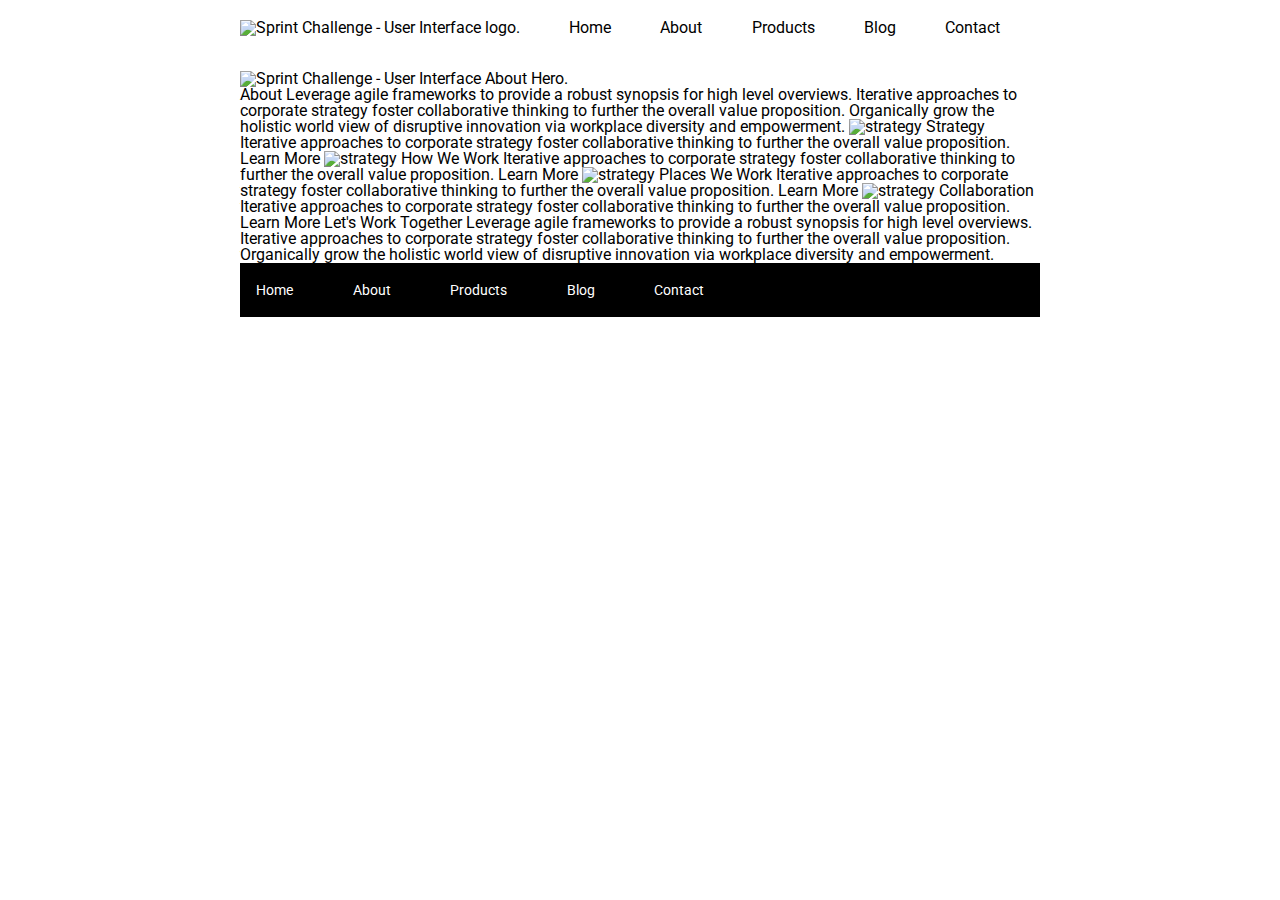
==== about.html @ c2600d19 "added nav and hero image to about page" ====
<!doctype html>

<html lang="en">
<head>
  <meta charset="utf-8">

  <title>Sprint Challenge - About</title>

  <link href="https://fonts.googleapis.com/css?family=Roboto|Rubik" rel="stylesheet">
  <link rel="stylesheet" href="css/index.css">

</head>

<body>
    <div class="container about-page">
     
      <!-- Header -->
      <section class="header">
          <nav>
              <a href="index.html"><img class="logo" src="img/lambda-black.png" alt="Sprint Challenge - User Interface logo."></a>    
              <a href="index.html">Home</a>
              <a href="#">About</a>
              <a href="#">Products</a>
              <a href="#">Blog</a>
              <a href="#">Contact</a>
          </nav>

          <img class="about-hero" src="img/jumbo-about.png" alt="Sprint Challenge - User Interface About Hero.">
      </section> 

    About

    Leverage agile frameworks to provide a robust synopsis for high level overviews. Iterative approaches to corporate strategy foster collaborative thinking to further the overall value proposition. Organically grow the holistic world view of disruptive innovation via workplace diversity and empowerment.


    <img src="img/about-plan.png" alt="strategy">
    
    Strategy
    
    Iterative approaches to corporate strategy foster collaborative thinking to further the overall value proposition.

    Learn More



    <img src="img/about-working.png" alt="strategy">
    
    How We Work
    
    Iterative approaches to corporate strategy foster collaborative thinking to further the overall value proposition.

    Learn More



    <img src="img/about-office.png" alt="strategy">
    
    Places We Work

    Iterative approaches to corporate strategy foster collaborative thinking to further the overall value proposition.

    Learn More

    <img src="img/about-meeting.png" alt="strategy">
    
    Collaboration
    
    Iterative approaches to corporate strategy foster collaborative thinking to further the overall value proposition.

    Learn More

    Let's Work Together

    Leverage agile frameworks to provide a robust synopsis for high level overviews. Iterative approaches to corporate strategy foster collaborative thinking to further the overall value proposition. Organically grow the holistic world view of disruptive innovation via workplace diversity and empowerment.
        
      <footer>
        <nav>
          <a href="index.html">Home</a>
          <a href="#">About</a>
          <a href="#">Products</a>
          <a href="#">Blog</a>
          <a href="#">Contact</a>
        </nav>
      </footer>
    </div><!-- container -->        
</body>
</html>
---- css/index.css ----
/* http://meyerweb.com/eric/tools/css/reset/ 
   v2.0 | 20110126
   License: none (public domain)
*/

html, body, div, span, applet, object, iframe,
h1, h2, h3, h4, h5, h6, p, blockquote, pre,
a, abbr, acronym, address, big, cite, code,
del, dfn, em, img, ins, kbd, q, s, samp,
small, strike, strong, sub, sup, tt, var,
b, u, i, center,
dl, dt, dd, ol, ul, li,
fieldset, form, label, legend,
table, caption, tbody, tfoot, thead, tr, th, td,
article, aside, canvas, details, embed, 
figure, figcaption, footer, header, hgroup, 
menu, nav, output, ruby, section, summary,
time, mark, audio, video {
	margin: 0;
	padding: 0;
	border: 0;
	font-size: 100%;
	font: inherit;
	vertical-align: baseline;
}
/* HTML5 display-role reset for older browsers */
article, aside, details, figcaption, figure, 
footer, header, hgroup, menu, nav, section {
	display: block;
}
body {
	line-height: 1;
}
ol, ul {
	list-style: none;
}
blockquote, q {
	quotes: none;
}
blockquote:before, blockquote:after,
q:before, q:after {
	content: '';
	content: none;
}
table {
	border-collapse: collapse;
	border-spacing: 0;
}

* {
    box-sizing: border-box;
}

html, body {
    height: 100%;
    font-family: 'Roboto', sans-serif;
}

h1, h2, h3, h4, h5 {
    font-size: 18px;
    margin-bottom: 15px;
    font-family: 'Rubik', sans-serif;
}

p {
    line-height: 1.4;
}

.container {
    width: 800px;
    margin: 0 auto;
}

.header nav {
    display: flex;
    justify-content: space-between;
    align-items: flex-end;
    margin-right: 40px;
  }

  .header nav a {
      text-decoration: none;
      color: black;
      margin-top: 20px;
      margin-bottom: 35px;  
  }

.top-content {
    display: flex;
    flex-wrap: wrap;
    justify-content: space-evenly;
    margin-top: 20px;
    margin-bottom: 20px;
    border-bottom: 1px dashed black;
}

.top-content .text-container {
    width: 48%;
    padding: 0 1%;
    padding-bottom: 20px;  
}

.middle-content {
    margin-bottom: 20px;
    border-bottom: 1px dashed black;
}

.middle-content h2 {
    padding: 0 2%;
    margin-bottom: 0;
}

.middle-content .boxes {
    display: flex;
    flex-wrap: wrap;
    justify-content: space-evenly;
}

.middle-content .boxes .box {
    width: 12.5%;
    height: 100px;
    background: black;
    margin: 20px 2.5%;
    color: white;
    display: flex;
    align-items: center;
    justify-content: center;
}

.middle-content .boxes .one {
    background: teal;
}

.middle-content .boxes .two {
    background: gold;
}

.middle-content .boxes .three {
    background: cadetblue;
}

.middle-content .boxes .four {
    background: coral;
}

.middle-content .boxes .five {
    background: crimson;
}

.middle-content .boxes .six {
    background: forestgreen;
}

.middle-content .boxes .seven {
    background: darkorchid;
}

.middle-content .boxes .eight {
    background: hotpink;
}

.middle-content .boxes .nine {
    background: indigo;
}

.middle-content .boxes .ten {
    background: dodgerblue;
}

.bottom-content {
    display: flex;
    margin: 0 2% 20px;
    justify-content: space-around;
}

.bottom-content .text-container {
    padding-right: 4%;
}

.bottom-content .text-container:last-child {
    padding-right: 0;
}

footer {
    width: 100%;
    background: black;
}

footer nav {
    width: 60%;
    display: flex;
    justify-content: space-between;
    align-items: center;
    padding: 20px 2%;
    font-size: 14px;
}

footer nav a {
    color: white;
    text-decoration: none;
}
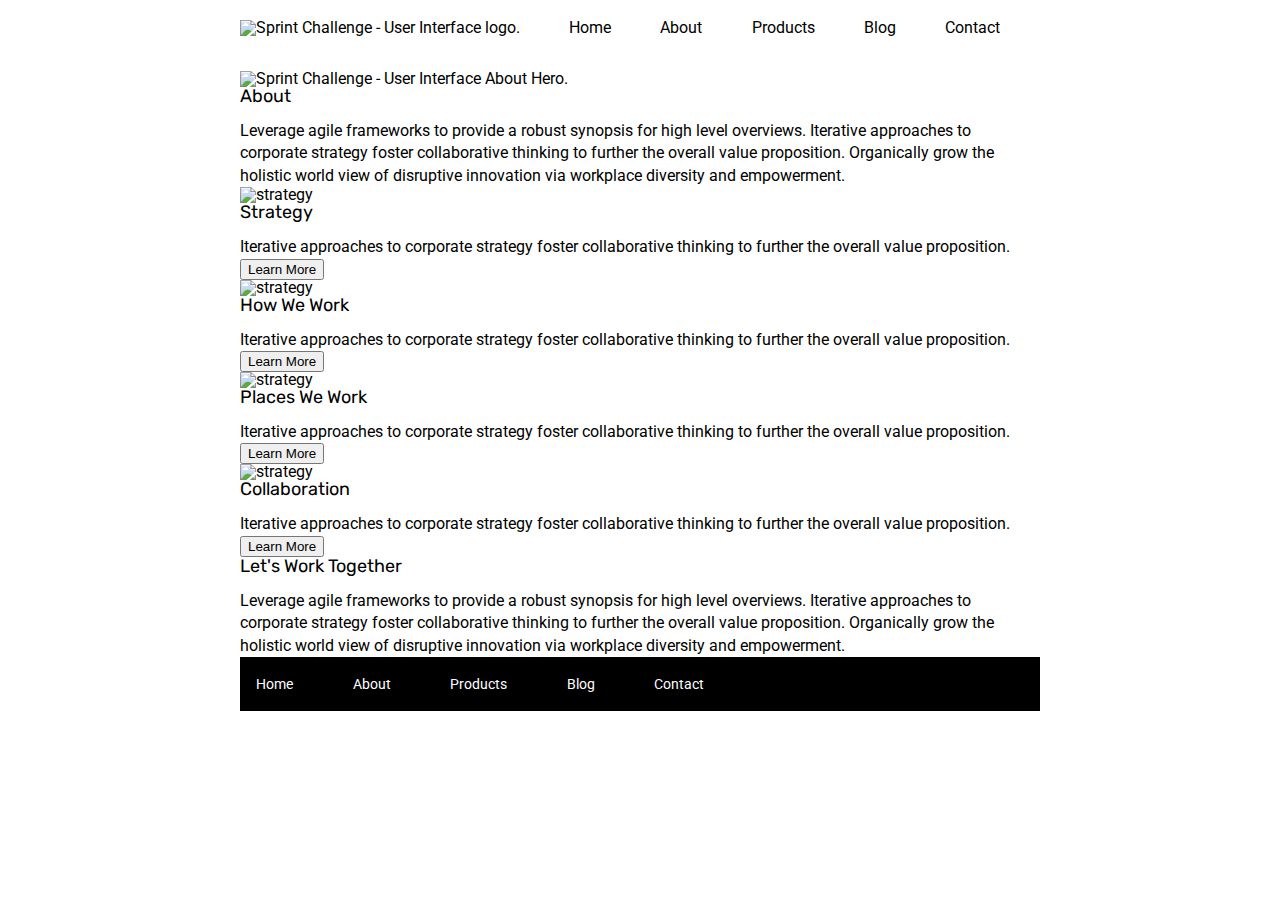
==== commit 58e68abf: "added tags to html" ====
--- a/about.html
+++ b/about.html
@@ -28,50 +28,97 @@
           <img class="about-hero" src="img/jumbo-about.png" alt="Sprint Challenge - User Interface About Hero.">
       </section> 
 
-    About
-
-    Leverage agile frameworks to provide a robust synopsis for high level overviews. Iterative approaches to corporate strategy foster collaborative thinking to further the overall value proposition. Organically grow the holistic world view of disruptive innovation via workplace diversity and empowerment.
+      <!-- Top Content -->
+      <section class="about-top-content">
+        <div class="text-content">
+          <h2>
+            About
+          </h2>  
+          
+          <p>
+            Leverage agile frameworks to provide a robust synopsis for high level overviews. Iterative approaches to corporate strategy foster collaborative thinking to further the overall value proposition. Organically grow the holistic world view of disruptive innovation via workplace diversity and empowerment.
+          </p>
+        </div>
+      </section>
+    
+      <!-- Middle Content -->
+      <section class="about-middle-content">
+          
+          <div class="strategy">
+              <img src="img/about-plan.png" alt="strategy">
+              <h2>
+                  Strategy
+                </h2>
+                
+                <p>
+                  Iterative approaches to corporate strategy foster collaborative thinking to further the overall value proposition.
+                </p>
+      
+                <button>
+                  Learn More  
+                </button>
+          </div>
+          
+          <div class="how-we-work">
+              <img src="img/about-working.png" alt="strategy">
+          
+              <h2>How We Work</h2>
+              
+              <p>
+                Iterative approaches to corporate strategy foster collaborative thinking to further the overall value proposition.
+              </p>
+              
+              <button>
+                Learn More  
+              </button>  
+          </div>
+          
+          <div class="places-we-work">
+              <img src="img/about-office.png" alt="strategy">
+          
+              <h2>
+                  Places We Work
+              </h2>
+              
+              <p>
+                  Iterative approaches to corporate strategy foster collaborative thinking to further the overall value proposition.
+              </p>
+              
+              <button>
+                  Learn More
+              </button>
+          </div>
+          
+          <div class="collaboration">
+              <img src="img/about-meeting.png" alt="strategy">
+          
+              <h2>
+                  Collaboration
+              </h2>
+              
+              <p>
+                  Iterative approaches to corporate strategy foster collaborative thinking to further the overall value proposition.
+              </p>
+              
+              <button>
+                  Learn More
+              </button>
+          </div>
+    
+      </section>
 
 
-    <img src="img/about-plan.png" alt="strategy">
+ 
+      <section class="about-bottom-content">
+          <h2>
+              Let's Work Together
+          </h2>
+        
+          <p>
+              Leverage agile frameworks to provide a robust synopsis for high level overviews. Iterative approaches to corporate strategy foster collaborative thinking to further the overall value proposition. Organically grow the holistic world view of disruptive innovation via workplace diversity and empowerment.
+          </p>
+      </section>
     
-    Strategy
-    
-    Iterative approaches to corporate strategy foster collaborative thinking to further the overall value proposition.
-
-    Learn More
-
-
-
-    <img src="img/about-working.png" alt="strategy">
-    
-    How We Work
-    
-    Iterative approaches to corporate strategy foster collaborative thinking to further the overall value proposition.
-
-    Learn More
-
-
-
-    <img src="img/about-office.png" alt="strategy">
-    
-    Places We Work
-
-    Iterative approaches to corporate strategy foster collaborative thinking to further the overall value proposition.
-
-    Learn More
-
-    <img src="img/about-meeting.png" alt="strategy">
-    
-    Collaboration
-    
-    Iterative approaches to corporate strategy foster collaborative thinking to further the overall value proposition.
-
-    Learn More
-
-    Let's Work Together
-
-    Leverage agile frameworks to provide a robust synopsis for high level overviews. Iterative approaches to corporate strategy foster collaborative thinking to further the overall value proposition. Organically grow the holistic world view of disruptive innovation via workplace diversity and empowerment.
         
       <footer>
         <nav>
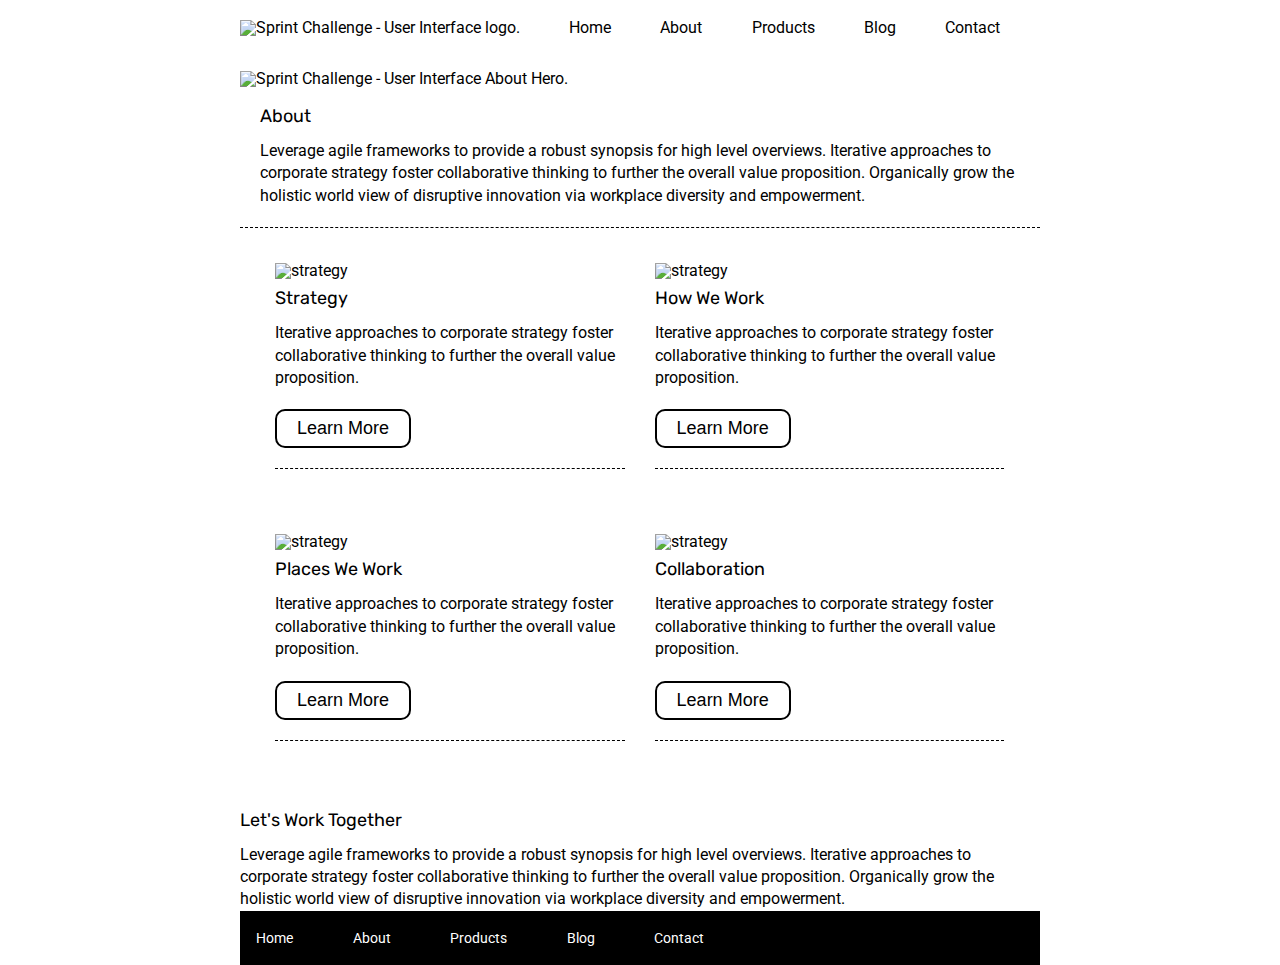
==== commit 3f5b072f: "finished about page middle content" ====
--- a/about.html
+++ b/about.html
@@ -44,22 +44,22 @@
       <!-- Middle Content -->
       <section class="about-middle-content">
           
-          <div class="strategy">
+          <div class="box strategy">
               <img src="img/about-plan.png" alt="strategy">
               <h2>
                   Strategy
-                </h2>
-                
-                <p>
+              </h2>
+              
+              <p>
                   Iterative approaches to corporate strategy foster collaborative thinking to further the overall value proposition.
-                </p>
-      
-                <button>
+              </p>
+    
+              <button>
                   Learn More  
-                </button>
+              </button>
           </div>
           
-          <div class="how-we-work">
+          <div class="box how-we-work">
               <img src="img/about-working.png" alt="strategy">
           
               <h2>How We Work</h2>
@@ -73,7 +73,7 @@
               </button>  
           </div>
           
-          <div class="places-we-work">
+          <div class="box places-we-work">
               <img src="img/about-office.png" alt="strategy">
           
               <h2>
@@ -89,7 +89,7 @@
               </button>
           </div>
           
-          <div class="collaboration">
+          <div class="box collaboration">
               <img src="img/about-meeting.png" alt="strategy">
           
               <h2>
@@ -107,8 +107,6 @@
     
       </section>
 
-
- 
       <section class="about-bottom-content">
           <h2>
               Let's Work Together
--- a/css/index.css
+++ b/css/index.css
@@ -198,4 +198,41 @@
 footer nav a {
     color: white;
     text-decoration: none;
-}+}
+
+.about-top-content {
+    border-bottom: 1px dashed black;
+    padding: 20px;
+}
+
+.about-middle-content {
+    /* border: 1px solid red; */
+    padding: 20px;
+    display: flex;
+    flex-wrap: wrap;
+}
+
+.about-middle-content .box {
+    border-bottom: 1px dashed black;
+    width: 46%;
+    margin: 15px 15px 50px 15px;
+    padding-bottom: 20px;
+}
+
+.about-middle-content .box img {
+    width: 100%;
+}
+
+.about-middle-content .box h2 {
+    /* border: 1px solid red; */
+    margin-top: 10px;
+}
+
+.about-middle-content .box button {
+    border: 2px solid black;
+    font-size: 18px;
+    margin-top: 20px;
+    padding: 7px 20px;
+    background: white;
+    border-radius: 10px;
+} 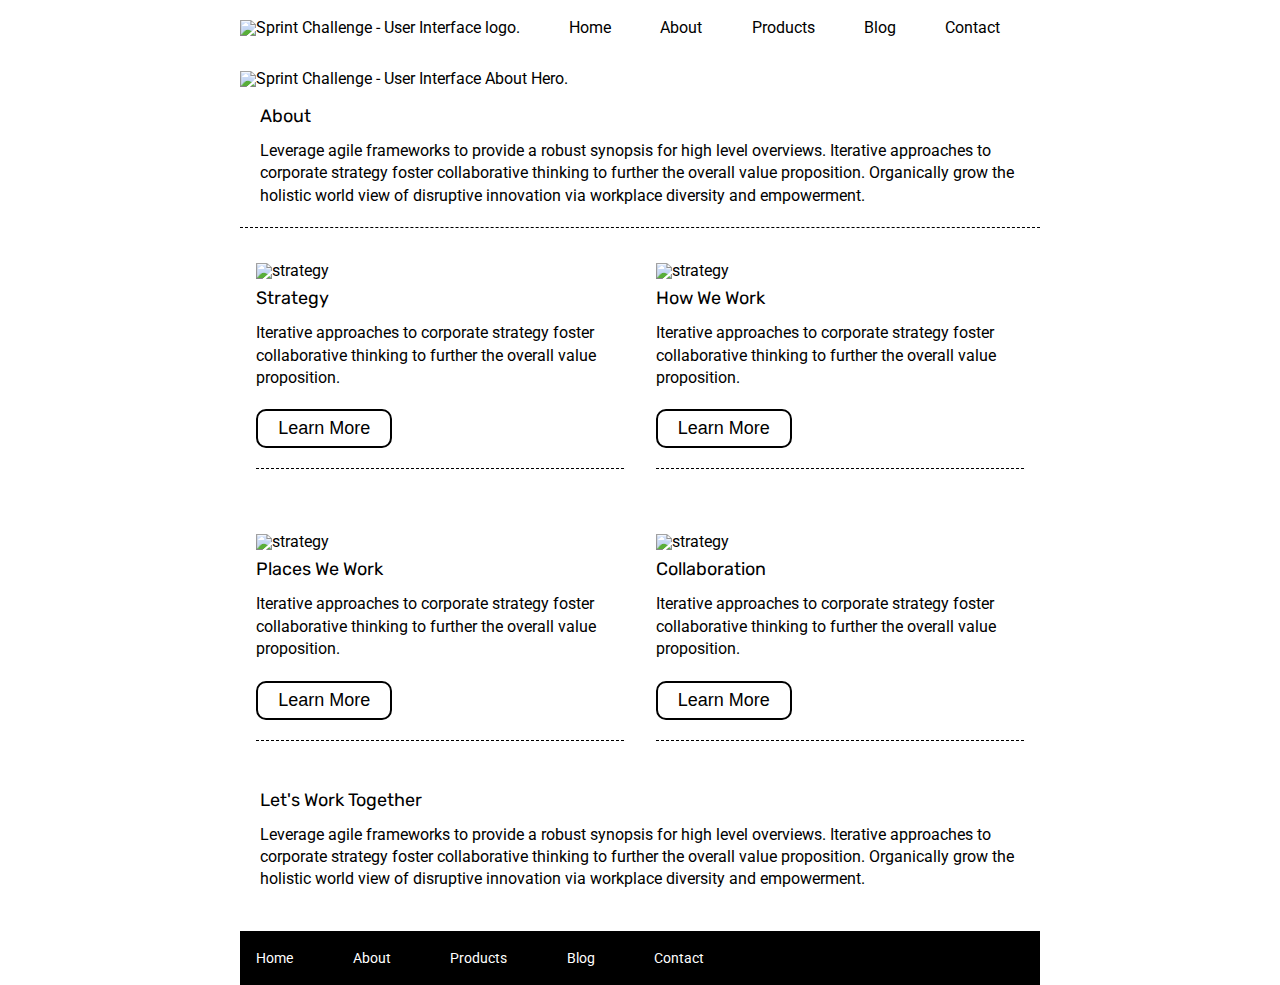
==== commit 4c7e0529: "finished about page bottom content" ====
--- a/about.html
+++ b/about.html
@@ -14,7 +14,7 @@
 <body>
     <div class="container about-page">
      
-      <!-- Header -->
+      <!-- About Header -->
       <section class="header">
           <nav>
               <a href="index.html"><img class="logo" src="img/lambda-black.png" alt="Sprint Challenge - User Interface logo."></a>    
@@ -28,7 +28,7 @@
           <img class="about-hero" src="img/jumbo-about.png" alt="Sprint Challenge - User Interface About Hero.">
       </section> 
 
-      <!-- Top Content -->
+      <!-- About Top Content -->
       <section class="about-top-content">
         <div class="text-content">
           <h2>
@@ -41,7 +41,7 @@
         </div>
       </section>
     
-      <!-- Middle Content -->
+      <!-- About Middle Content -->
       <section class="about-middle-content">
           
           <div class="box strategy">
@@ -107,6 +107,7 @@
     
       </section>
 
+      <!-- About Bottom Content -->
       <section class="about-bottom-content">
           <h2>
               Let's Work Together
--- a/css/index.css
+++ b/css/index.css
@@ -203,12 +203,14 @@
 .about-top-content {
     border-bottom: 1px dashed black;
     padding: 20px;
+    margin-bottom: 20px;
 }
 
 .about-middle-content {
     /* border: 1px solid red; */
-    padding: 20px;
-    display: flex;
+    /* padding: 20px; */
+    display: flex;
+    justify-content: space-evenly;
     flex-wrap: wrap;
 }
 
@@ -235,4 +237,9 @@
     padding: 7px 20px;
     background: white;
     border-radius: 10px;
-} +} 
+
+.about-bottom-content {
+    padding: 0 20px;
+    margin-bottom: 40px;
+}